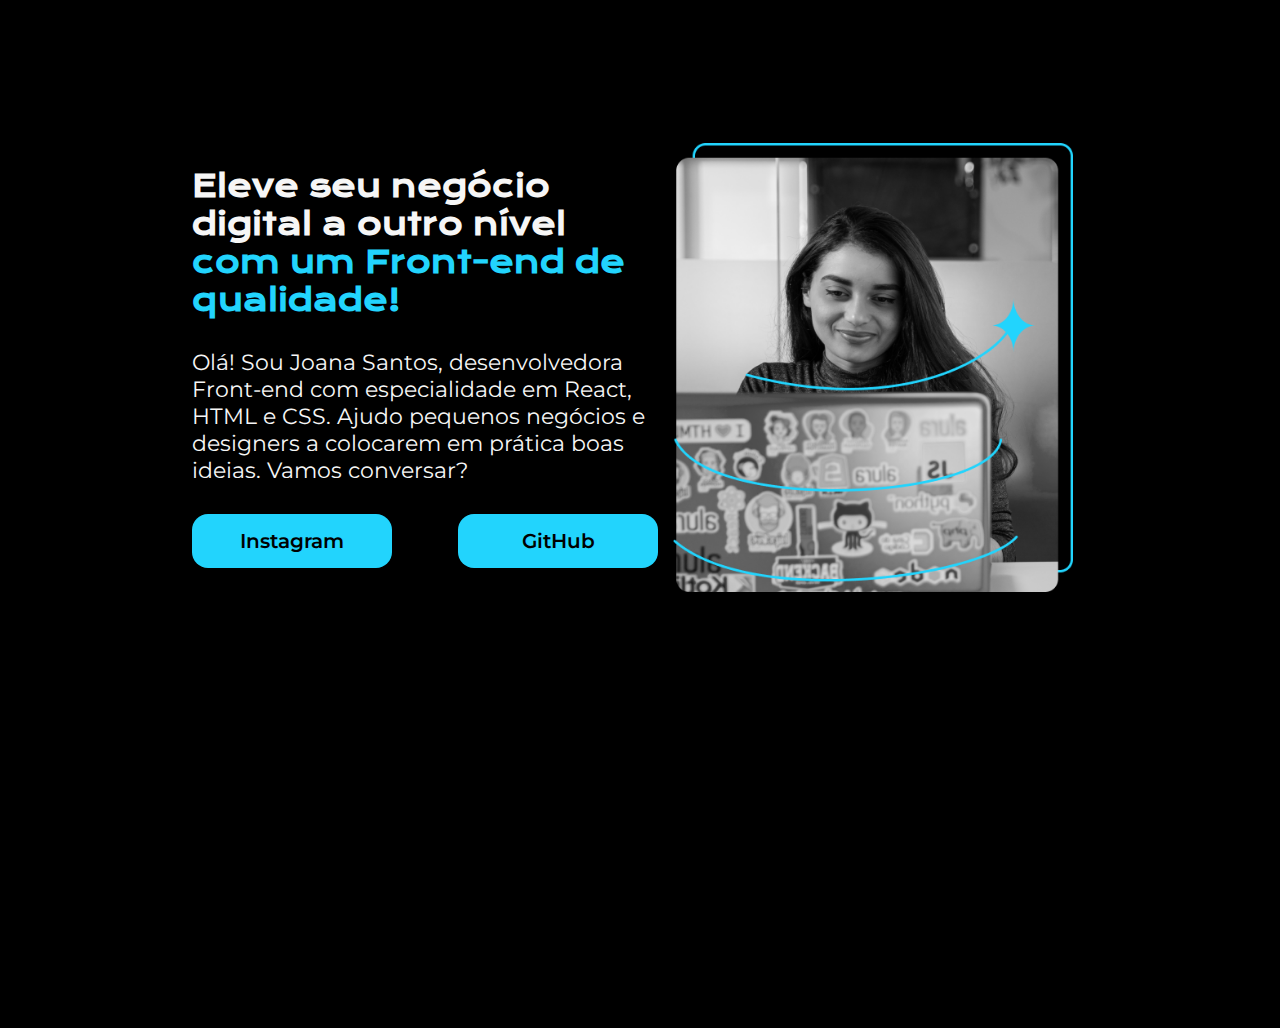
==== portifolio/index.html @ 009eefef "Meu projeto completo" ====
<!DOCTYPE html>
<html lang="en">
<head>
    <meta charset="UTF-8">
    <meta http-equiv="X-UA-Compatible" content="IE=edge">
    <meta name="viewport" content="width=device-width, initial-scale=1.0">
    <title>Portifólio</title>
    <link rel="stylesheet" href="style.css">
    <link rel="preconnect" href="https://fonts.googleapis.com">
    <link rel="preconnect" href="https://fonts.googleapis.com">
    <link rel="preconnect" href="https://fonts.googleapis.com">
    <link rel="preconnect" href="https://fonts.gstatic.com" crossorigin>
    <link href="https://fonts.googleapis.com/css2?family=Krona+One&family=Montserrat:wght@200&display=swap" rel="stylesheet">
    <link rel="preconnect" href="https://fonts.googleapis.com">
    <link rel="preconnect" href="https://fonts.gstatic.com" crossorigin>
    <link href="https://fonts.googleapis.com/css2?family=Montserrat&display=swap" rel="stylesheet">
</head>
<body>
    <header>

    </header>
    <main class="apresentacao">
        <section class="apresentacao-conteudo">
            <h1 class="apresentacao-conteudo-titulo">Eleve seu negócio digital a outro nível <strong class="titulo-destaque">com um Front-end de qualidade!</strong></h1>
            <p class="apresentacao-conteudo-texto">Olá! Sou Joana Santos, desenvolvedora Front-end com especialidade em React, HTML e CSS. Ajudo pequenos negócios e designers a colocarem em prática boas ideias. Vamos conversar?</p>
            <div class="apresentacao-links">
                <a href="https://instagram.com/aluraonline" class="apresentacao-links-link">Instagram</a>
                <a href="https://github.com/SantanaVictoria" class="apresentacao-links-link">GitHub</a>
            </div>
        </section>
        <img src="imagem.png" alt="Foto da Joana Santos Programando" class="apresentacao-imagem">
    </main>
    <footer>

    </footer>
</body>
</html>
---- portifolio/style.css ----
* {
    margin: 0;
    padding: 0;
}
body {
    height: 100vh;
    background-color: black;
    box-sizing: border-box;
    color: #F6F6F6;
}

.titulo-destaque {
    color: #22D4FD;
}

.apresentacao {
    display: flex;
    align-items: center;
    justify-content: space-between;
    margin: 10% 15%;
}

.apresentacao-conteudo {
    width: 600px;
    display: flex;
    flex-direction: column;
    gap: 30px;
}

.apresentacao-conteudo-titulo {
    font-size: 30px;
    font-family: 'Krona One', sans-serif;
}

.apresentacao-conteudo-texto {
    font-size: 22px;
    font-family: 'Montserrat', sans-serif;
}

.apresentacao-imagem {
    justify-content: end;
    width: 400px;
    padding: 15px;
}

.apresentacao-links {
    display: flex;
    justify-content: space-between;
}

.apresentacao-links-link {
    background-color: #22D4FD;
    width: 200px;
    text-align: center;
    border-radius: 16px;
    font-weight: 600;
    font-size: 20px;
    padding: 15px 0;
    text-decoration: none;
    color: hsl(0, 0%, 0%);
    font-family: 'Montserrat', sans-serif;
}
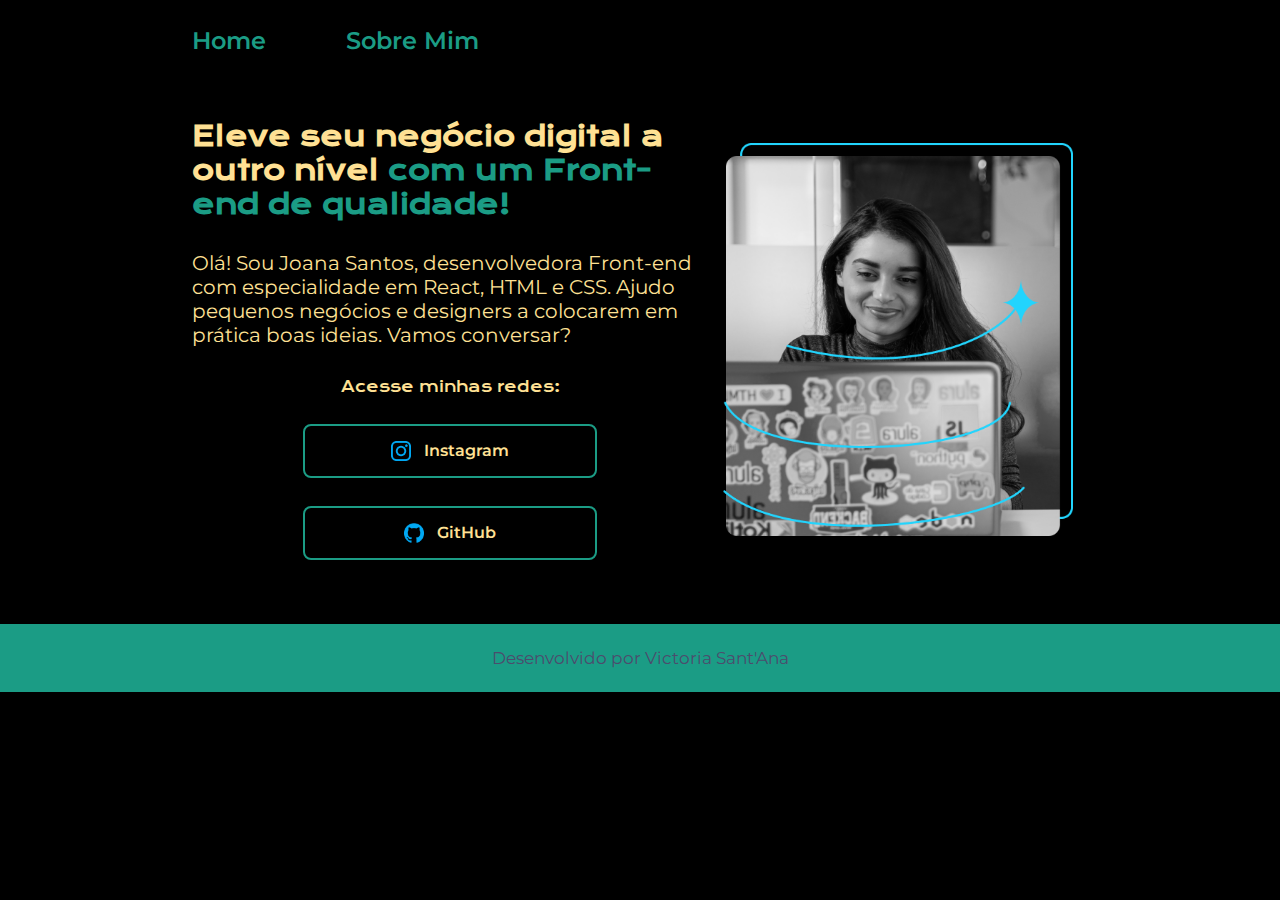
==== commit 3ab33025: "Nova versão do projeto" ====
--- a/portifolio/index.html
+++ b/portifolio/index.html
@@ -1,11 +1,11 @@
 <!DOCTYPE html>
-<html lang="en">
+<html lang="pt-br">
 <head>
     <meta charset="UTF-8">
     <meta http-equiv="X-UA-Compatible" content="IE=edge">
     <meta name="viewport" content="width=device-width, initial-scale=1.0">
     <title>Portifólio</title>
-    <link rel="stylesheet" href="style.css">
+    <link rel="stylesheet" href="./style/style.css">
     <link rel="preconnect" href="https://fonts.googleapis.com">
     <link rel="preconnect" href="https://fonts.googleapis.com">
     <link rel="preconnect" href="https://fonts.googleapis.com">
@@ -16,22 +16,32 @@
     <link href="https://fonts.googleapis.com/css2?family=Montserrat&display=swap" rel="stylesheet">
 </head>
 <body>
-    <header>
-
+    <header class="cabecalho">
+        <nav class="cabecalho-menu">
+            <a class="cabecalho-menu-link" href="index.html">Home</a>
+            <a class="cabecalho-menu-link" href="about.html">Sobre Mim</a>
+        </nav>
     </header>
     <main class="apresentacao">
         <section class="apresentacao-conteudo">
             <h1 class="apresentacao-conteudo-titulo">Eleve seu negócio digital a outro nível <strong class="titulo-destaque">com um Front-end de qualidade!</strong></h1>
             <p class="apresentacao-conteudo-texto">Olá! Sou Joana Santos, desenvolvedora Front-end com especialidade em React, HTML e CSS. Ajudo pequenos negócios e designers a colocarem em prática boas ideias. Vamos conversar?</p>
             <div class="apresentacao-links">
-                <a href="https://instagram.com/aluraonline" class="apresentacao-links-link">Instagram</a>
-                <a href="https://github.com/SantanaVictoria" class="apresentacao-links-link">GitHub</a>
+                <h2 class="apresentacao-links-subtitulo">Acesse minhas redes:</h2>
+                    <a href="https://instagram.com/aluraonline" class="apresentacao-links-link">
+                        <img src="./img/instagram.png" class="tamanho-icon">
+                        Instagram
+                    </a>
+                    <a href="https://github.com/SantanaVictoria" class="apresentacao-links-link">
+                        <img src="./img/github.png" class="tamanho-icon">
+                        GitHub
+                    </a>
             </div>
         </section>
-        <img src="imagem.png" alt="Foto da Joana Santos Programando" class="apresentacao-imagem">
+        <img src="./img/imagem.png" alt="Foto da Joana Santos Programando" class="apresentacao-imagem">
     </main>
-    <footer>
-
+    <footer class="rodape">
+        <p>Desenvolvido por Victoria Sant'Ana</p>
     </footer>
 </body>
 </html>--- a/portifolio/style/style.css
+++ b/portifolio/style/style.css
@@ -0,0 +1,120 @@
+:root {
+    --cor-primaria: #4C4C6D;
+    --cor-secundaria: #FFE194;
+    --cor-terciaria: #1B9C85;
+
+    --fonte-primaria: 'Montserrat', 'sans-serif';
+    --fonte-secundaria: 'Krona One', 'sans-serif';
+}
+
+* {
+    margin: 0;
+    padding: 0;
+}
+body {
+    /* height: 100vh; */
+    background-color: black;
+    box-sizing: border-box;
+    color: var(--cor-secundaria);
+}
+
+.cabecalho {
+    padding: 2% 0% 0% 15%;
+}
+
+.cabecalho-menu {
+    display: flex;
+    gap: 80px;
+}
+
+.cabecalho-menu-link {
+    font-family:  var(--fonte-primaria);
+    font-size: 24px;
+    font-weight: 600;
+    color: var(--cor-terciaria);
+    text-decoration: none;
+}
+
+.titulo-destaque {
+    color: var(--cor-terciaria);
+}
+
+.apresentacao {
+    display: flex;
+    align-items: center;
+    justify-content: space-between;
+    padding: 5% 15%;
+}
+
+.apresentacao-conteudo {
+    width: 600px;
+    display: flex;
+    flex-direction: column;
+    gap: 30px;
+}
+
+.apresentacao-conteudo-titulo {
+    font-size: 27px;
+    font-family: var(--fonte-secundaria);
+}
+
+.apresentacao-conteudo-texto {
+    font-size: 20px;
+    font-family: var(--fonte-primaria);
+}
+
+.apresentacao-imagem {
+    justify-content: end;
+    width: 350px;
+    padding: 15px;
+}
+
+.apresentacao-links {
+    display: flex;
+    gap: 28px;
+    flex-direction: column;
+    align-items: center;
+    justify-content: space-between;
+}
+
+.apresentacao-links-subtitulo {
+    font-family: var(--fonte-secundaria);
+    font-weight: 400;
+    font-size: 15px;
+}
+
+.apresentacao-links-link {
+    /* background-color: #22D4FD; */
+    width: 290px;
+    display: flex;
+    justify-content: center;
+    border: 2px solid var(--cor-terciaria);
+    text-align: center;
+    border-radius: 8px;
+    font-weight: 600;
+    font-size: 16px;
+    padding: 15px 0;
+    text-decoration: none;
+    color: var(--cor-secundaria);
+    font-family: var(--fonte-primaria);
+    gap: 13px;
+}
+
+.tamanho-icon {
+    width: 20px;
+}
+
+.apresentacao-links-link:hover {
+    background-color: #272727;
+}
+
+.rodape {
+    padding: 24px;
+    text-align: center;
+    font-family: var(--fonte-primaria);
+    font-size: 17px;
+    font-weight: 400;
+    color: var(--cor-primaria);
+    background-color: var(--cor-terciaria);
+    
+}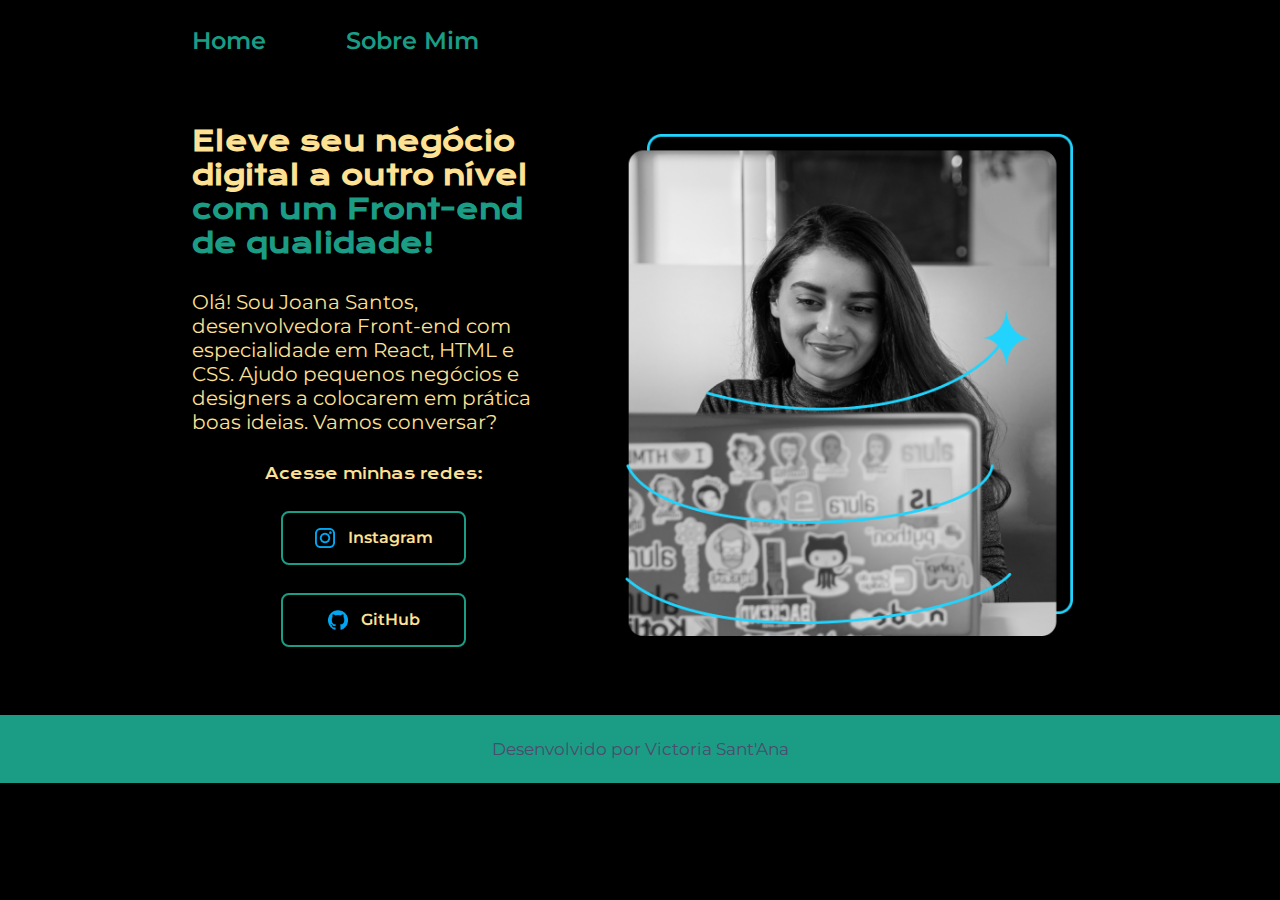
==== commit 55ab0340: "versão atualizada para mobile" ====
--- a/portifolio/index.html
+++ b/portifolio/index.html
@@ -28,17 +28,17 @@
             <p class="apresentacao-conteudo-texto">Olá! Sou Joana Santos, desenvolvedora Front-end com especialidade em React, HTML e CSS. Ajudo pequenos negócios e designers a colocarem em prática boas ideias. Vamos conversar?</p>
             <div class="apresentacao-links">
                 <h2 class="apresentacao-links-subtitulo">Acesse minhas redes:</h2>
-                    <a href="https://instagram.com/aluraonline" class="apresentacao-links-link">
+                    <a href="https://instagram.com/aluraonline" class="apresentacao-links-navegacao">
                         <img src="./img/instagram.png" class="tamanho-icon">
                         Instagram
                     </a>
-                    <a href="https://github.com/SantanaVictoria" class="apresentacao-links-link">
+                    <a href="https://github.com/SantanaVictoria" class="apresentacao-links-navegacao">
                         <img src="./img/github.png" class="tamanho-icon">
                         GitHub
                     </a>
             </div>
         </section>
-        <img src="./img/imagem.png" alt="Foto da Joana Santos Programando" class="apresentacao-imagem">
+        <img class="apresentacao-imagem"src="./img/imagem.png" alt="Foto da Joana Santos Programando" class="apresentacao-imagem">
     </main>
     <footer class="rodape">
         <p>Desenvolvido por Victoria Sant'Ana</p>
--- a/portifolio/style/style.css
+++ b/portifolio/style/style.css
@@ -20,6 +20,7 @@
 
 .cabecalho {
     padding: 2% 0% 0% 15%;
+
 }
 
 .cabecalho-menu {
@@ -29,7 +30,7 @@
 
 .cabecalho-menu-link {
     font-family:  var(--fonte-primaria);
-    font-size: 24px;
+    font-size: 1.5rem;
     font-weight: 600;
     color: var(--cor-terciaria);
     text-decoration: none;
@@ -44,22 +45,23 @@
     align-items: center;
     justify-content: space-between;
     padding: 5% 15%;
+    gap: 55px;
 }
 
 .apresentacao-conteudo {
-    width: 600px;
+    width: 50%;
     display: flex;
     flex-direction: column;
     gap: 30px;
 }
 
 .apresentacao-conteudo-titulo {
-    font-size: 27px;
+    font-size: 1.68rem;
     font-family: var(--fonte-secundaria);
 }
 
 .apresentacao-conteudo-texto {
-    font-size: 20px;
+    font-size: 1.25rem;
     font-family: var(--fonte-primaria);
 }
 
@@ -80,19 +82,19 @@
 .apresentacao-links-subtitulo {
     font-family: var(--fonte-secundaria);
     font-weight: 400;
-    font-size: 15px;
+    font-size: 0.93rem;
 }
 
-.apresentacao-links-link {
+.apresentacao-links-navegacao {
     /* background-color: #22D4FD; */
-    width: 290px;
+    width: 50%;
     display: flex;
     justify-content: center;
     border: 2px solid var(--cor-terciaria);
     text-align: center;
     border-radius: 8px;
     font-weight: 600;
-    font-size: 16px;
+    font-size: 1rem;
     padding: 15px 0;
     text-decoration: none;
     color: var(--cor-secundaria);
@@ -108,13 +110,37 @@
     background-color: #272727;
 }
 
+.apresentacao-imagem {
+    width: 50%;
+}
+
 .rodape {
     padding: 24px;
     text-align: center;
     font-family: var(--fonte-primaria);
-    font-size: 17px;
+    font-size: 1.06rem;
     font-weight: 400;
     color: var(--cor-primaria);
     background-color: var(--cor-terciaria);
     
+}
+
+@media (max-width: 1200px){
+    
+    .cabecalho {
+        padding: 11%;
+    }
+
+    .cabecalho-menu {
+        justify-content: center;
+    }
+    
+    .apresentacao {
+        flex-direction: column-reverse;
+        padding: 5%;
+    }
+
+    .apresentacao-conteudo {
+        width: auto;
+    }
 }